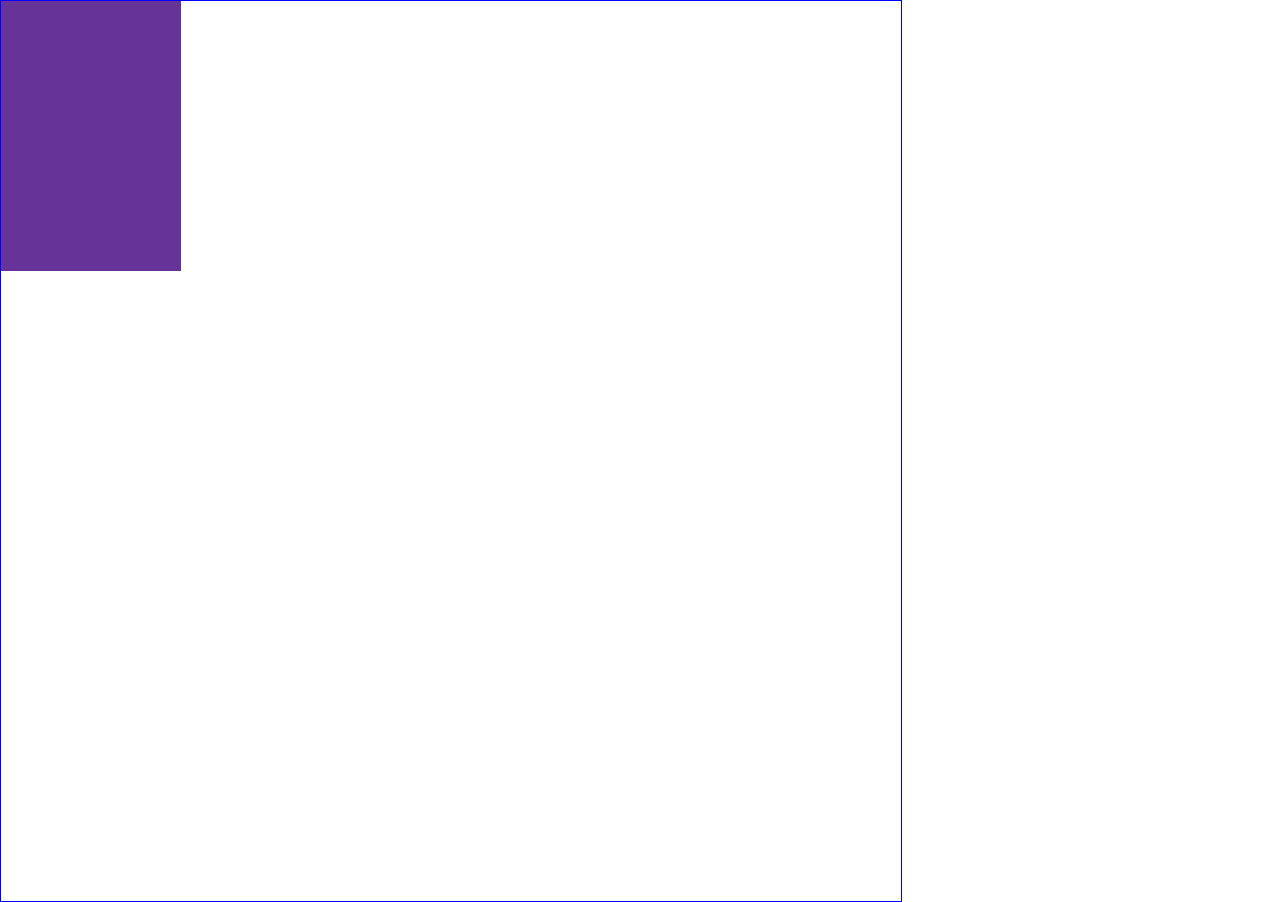
==== main.html @ a9f19c07 "first commit" ====
<!DOCTYPE html>
<html lang="en">
<head>
    <meta charset="UTF-8">
    <meta http-equiv="X-UA-Compatible" content="IE=edge">
    <meta name="viewport" content="width=device-width, initial-scale=1.0">
    <title>Document</title>
    <link rel="stylesheet" href="main.css">
</head>
<body>
  <div class="container">
    <div class="box"></div>
  </div> 
</body>
</html>
---- main.css ----
*{
    padding:0;
    margin: 0;
}
.container{
    height:100vh;
    width:100vh;
    /* background-color: red; */
    border:1px solid blue;
}
.box{
    height:30%;
    width:20%;
    background-color:rebeccapurple;
}
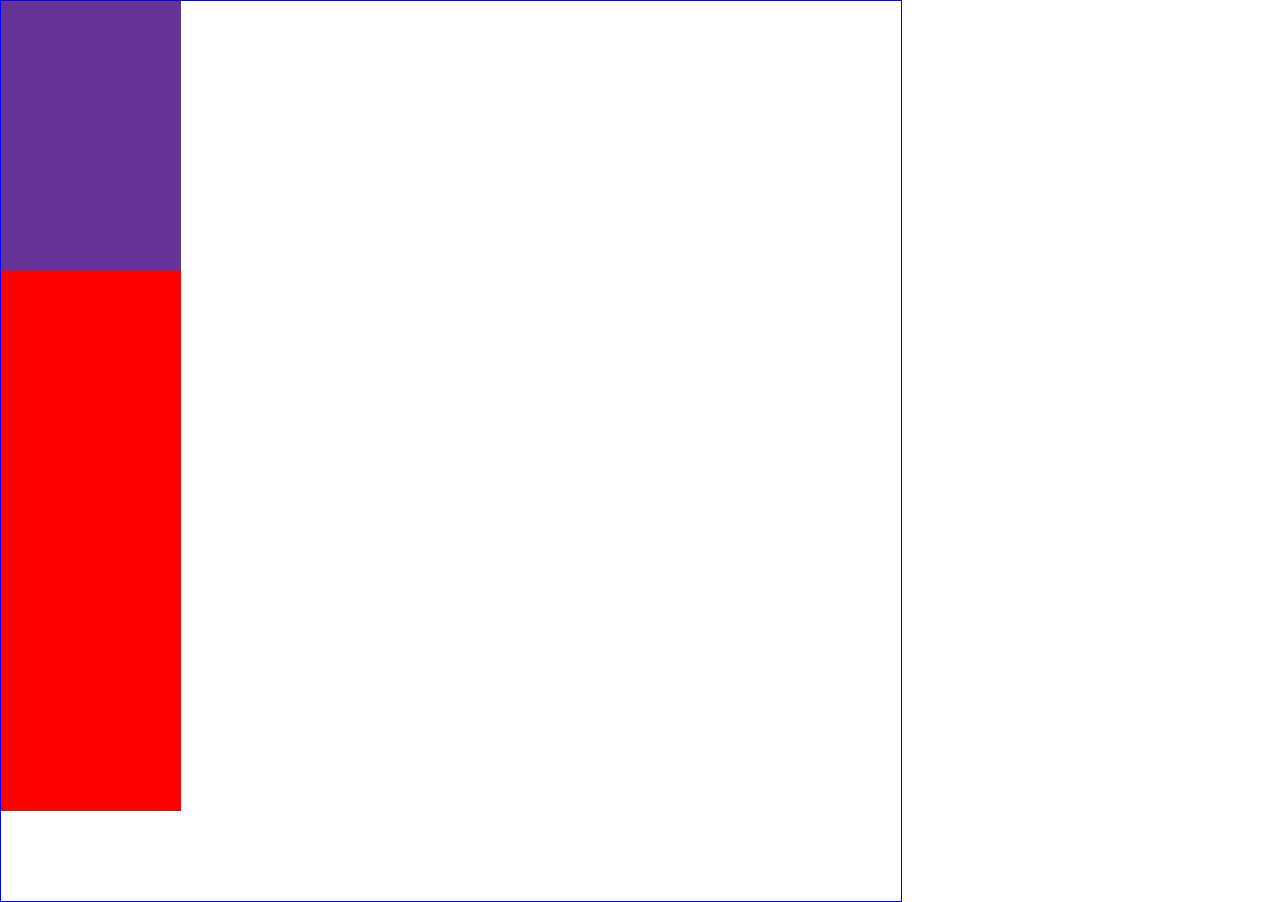
==== commit 5067b660: "third commit" ====
--- a/main.html
+++ b/main.html
@@ -9,7 +9,10 @@
 </head>
 <body>
   <div class="container">
-    <div class="box"></div>
+    <div class="box">
+    </div>
+    <div class="box1"></div>
+      <div class="box1"></div>
   </div> 
 </body>
 </html>--- a/main.css
+++ b/main.css
@@ -12,4 +12,9 @@
     height:30%;
     width:20%;
     background-color:rebeccapurple;
-}+}
+.box1{
+    height:30%;
+    width:20%;
+    background-color:red;
+}
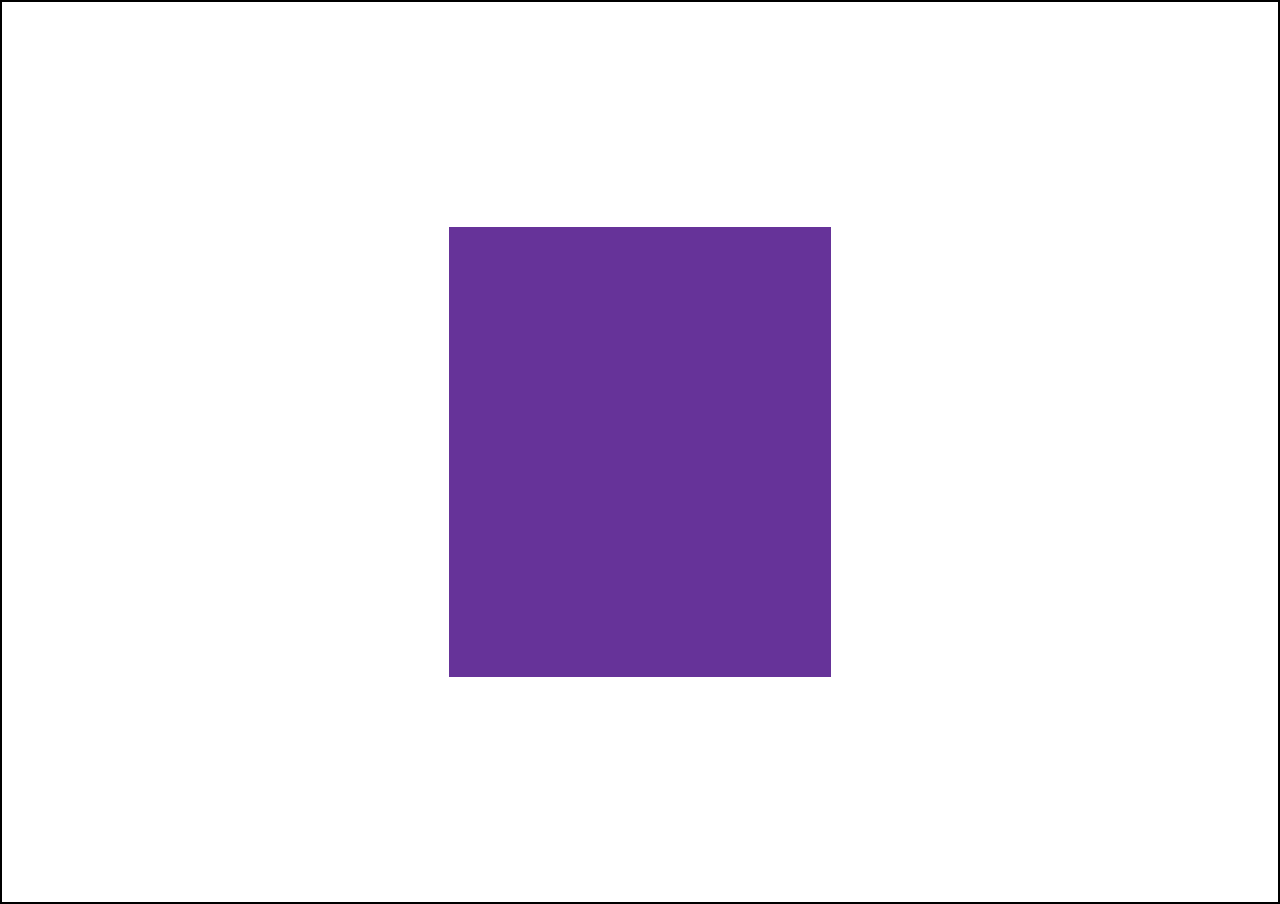
==== commit d6d21f27: "fifth commit" ====
--- a/main.html
+++ b/main.html
@@ -8,11 +8,8 @@
     <link rel="stylesheet" href="main.css">
 </head>
 <body>
-  <div class="container">
-    <div class="box">
-    </div>
-    <div class="box1"></div>
-      <div class="box1"></div>
-  </div> 
+  <div class="container flex">
+    <div class="box "></div>
+ </div>
 </body>
 </html>--- a/main.css
+++ b/main.css
@@ -4,17 +4,28 @@
 }
 .container{
     height:100vh;
-    width:100vh;
+    /* width:100vw; */
     /* background-color: red; */
-    border:1px solid blue;
+    border:2px solid black;
+    display:flex;
+    justify-content: center;
+    align-items: center;
 }
+
 .box{
-    height:30%;
-    width:20%;
+    height:50%;
+    width:30%;
     background-color:rebeccapurple;
 }
-.box1{
+.flex{
+    display:flex;
+    flex-direction:column;
+    flex-wrap: wrap;
+    /* justify-content: flex-end;
+    align-items: flex-end; */
+}
+/* .box1{
     height:30%;
     width:20%;
     background-color:red;
-}
+} */
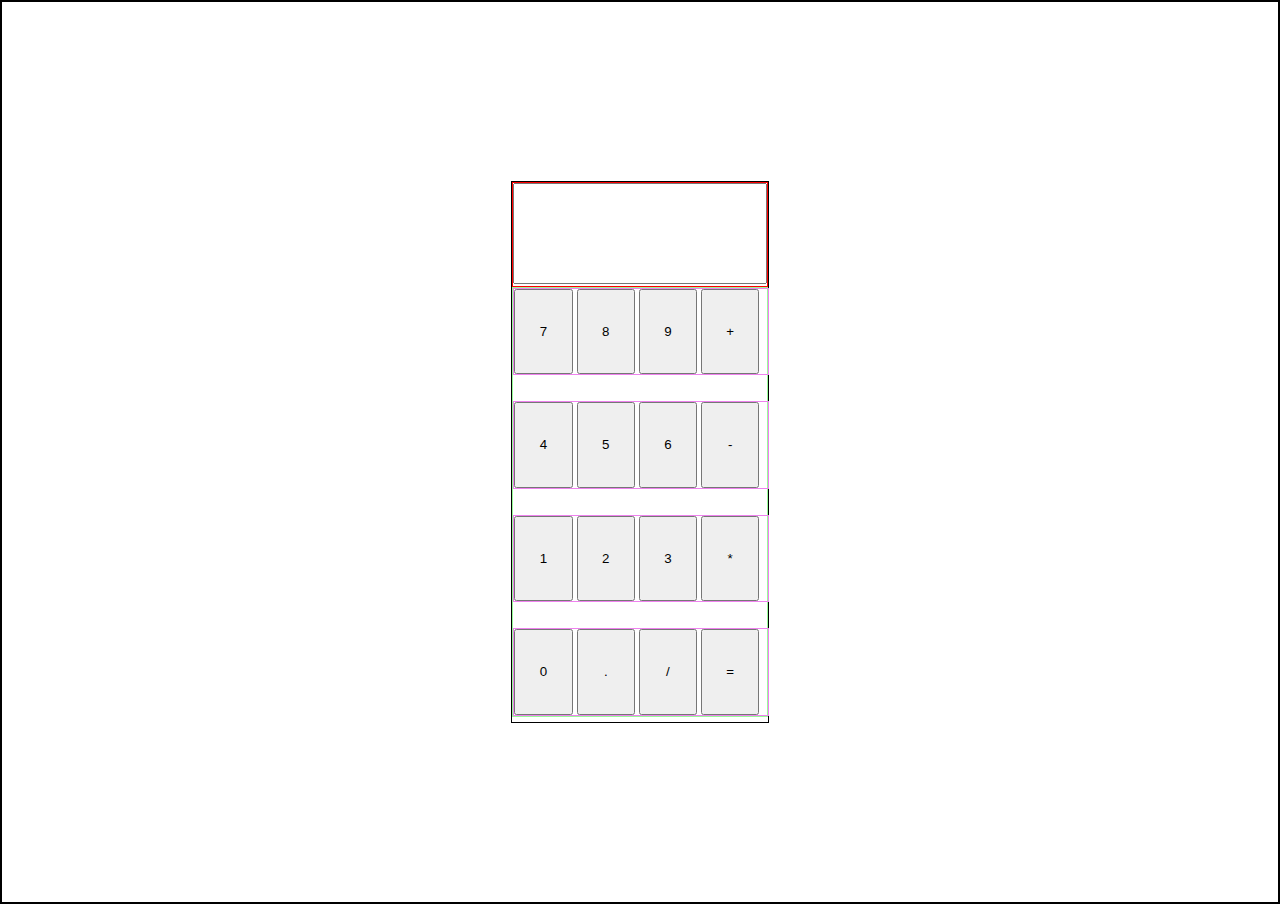
==== commit 12ab84f7: "sixth commit" ====
--- a/main.html
+++ b/main.html
@@ -9,7 +9,37 @@
 </head>
 <body>
   <div class="container flex">
-    <div class="box "></div>
+    <div class="box">
+      <div class="box1">
+        <input type="text" id="input" name="display">
+      </div>
+      <div class="box2 flex1">
+        <div class="box3">
+          <button class="button">7</button>
+          <button class="button">8</button>
+          <button class="button">9</button>
+          <button class="button">+</button> 
+        </div>
+        <div class="box3">
+          <button class="button">4</button>
+          <button class="button">5</button>
+          <button class="button">6</button>
+          <button class="button">-</button> 
+        </div>
+        <div class="box3">
+          <button class="button">1</button>
+          <button class="button">2</button>
+          <button class="button">3</button>
+          <button class="button">*</button> 
+        </div>
+        <div class="box3">
+          <button class="button">0</button>
+          <button class="button">.</button>
+          <button class="button">/</button>
+          <button class="button">=</button> 
+        </div>
+      </div>
+   </div>
  </div>
 </body>
 </html>--- a/main.css
+++ b/main.css
@@ -13,10 +13,16 @@
 }
 
 .box{
-    height:50%;
-    width:30%;
-    background-color:rebeccapurple;
+    height:60%; 
+    width: 20%;
+    /* background-color:rebeccapurple; */
+    border: 1px solid black;
 }
+@media screen and (max-width:900px){
+    .box{
+        display: block;
+     }  
+} 
 .flex{
     display:flex;
     flex-direction:column;
@@ -24,8 +30,31 @@
     /* justify-content: flex-end;
     align-items: flex-end; */
 }
-/* .box1{
-    height:30%;
-    width:20%;
-    background-color:red;
-} */
+.box1{
+    height: 19%;
+    border: 1px solid red;
+}
+.box2{
+    height:79.3%;
+    border: 1px solid palegreen ;
+}
+#input{
+   height: 94.3%;
+    width:98.5%;
+}
+.box3{
+    height:20%;
+    width:100%;
+    border:1px solid violet;
+    /* display: flex; */
+    /* border-spacing: 10px 10px; */
+}
+.flex1{
+    display: flex;
+    flex-direction: column;
+    justify-content: space-between;
+}
+.button{
+    height:100%;
+    width:23%;
+}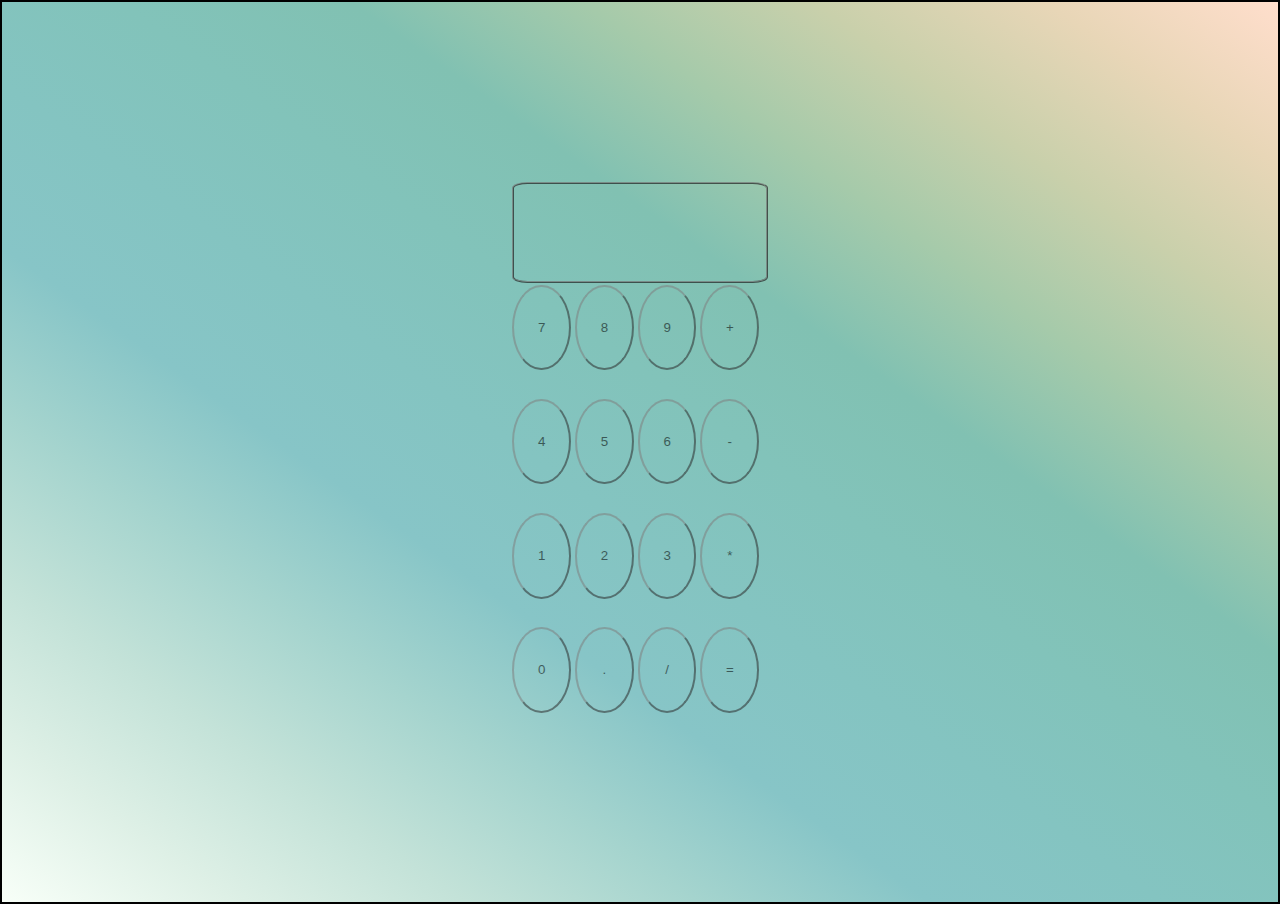
==== commit 7d7144e9: "newly commit" ====
--- a/main.html
+++ b/main.html
@@ -4,7 +4,7 @@
     <meta charset="UTF-8">
     <meta http-equiv="X-UA-Compatible" content="IE=edge">
     <meta name="viewport" content="width=device-width, initial-scale=1.0">
-    <title>Document</title>
+    <title>calculator</title>
     <link rel="stylesheet" href="main.css">
 </head>
 <body>
@@ -15,28 +15,29 @@
       </div>
       <div class="box2 flex1">
         <div class="box3">
-          <button class="button">7</button>
-          <button class="button">8</button>
-          <button class="button">9</button>
-          <button class="button">+</button> 
+          <input type="button" value="7" id="button"></button>
+          <input type="button" value="8" id="button"></button>
+          <input type="button" value="9" id="button"></button>
+          <input type="button" value="+" id="button"></button>
+           
         </div>
         <div class="box3">
-          <button class="button">4</button>
-          <button class="button">5</button>
-          <button class="button">6</button>
-          <button class="button">-</button> 
+          <input type="button" value="4" id="button"></button>
+          <input type="button" value="5" id="button"></button>
+          <input type="button" value="6" id="button"></button>
+          <input type="button" value="-" id="button"></button>
         </div>
         <div class="box3">
-          <button class="button">1</button>
-          <button class="button">2</button>
-          <button class="button">3</button>
-          <button class="button">*</button> 
+          <input type="button" value="1" id="button"></button>
+          <input type="button" value="2" id="button"></button>
+          <input type="button" value="3" id="button"></button>
+          <input type="button" value="*" id="button"></button>
         </div>
         <div class="box3">
-          <button class="button">0</button>
-          <button class="button">.</button>
-          <button class="button">/</button>
-          <button class="button">=</button> 
+          <input type="button" value="0" id="button"></button>
+          <input type="button" value="." id="button"></button>
+          <input type="button" value="/" id="button"></button>
+          <input type="button" value="=" id="button"></button>
         </div>
       </div>
    </div>
--- a/main.css
+++ b/main.css
@@ -10,13 +10,17 @@
     display:flex;
     justify-content: center;
     align-items: center;
+    /* background: linear-gradient(#2196f3 , #e91e63); */
+    background-image: linear-gradient(to right top, #f8fff8, #def0e6, #c3e2d8, #a5d4ce, #87c5c7, #84c4c1, #82c3ba, #81c1b2, #a5caaa, #c9d0ab, #e8d6b7, #ffdecc);
+    /* background: ; */
 }
 
 .box{
     height:60%; 
     width: 20%;
     /* background-color:rebeccapurple; */
-    border: 1px solid black;
+    /* border: 1px solid black; */
+    /* background-image: linear-gradient(to right top, #082b5a, #0f2d5c, #152f5d, #1a325f, #1e3461, #203665, #213968, #233b6c, #223e73, #20427a, #1d4582, #194989); */
 }
 @media screen and (max-width:900px){
     .box{
@@ -32,29 +36,49 @@
 }
 .box1{
     height: 19%;
-    border: 1px solid red;
+    /* border: 1px solid red; */
+
 }
 .box2{
     height:79.3%;
-    border: 1px solid palegreen ;
+    /* border: 1px solid rgb(145, 143, 143) ; */
+    /* background-color: #3D1766; */
+    opacity: 0.9;
 }
 #input{
    height: 94.3%;
     width:98.5%;
+    /* background-color: #3D1766; */
+    /* background-color: #69e4cf; */
+    opacity: 0.7;
+    background: transparent;
+    border-radius: 6%;
+    border-style: ridge;
 }
 .box3{
     height:20%;
     width:100%;
-    border:1px solid violet;
+    /* border:1px solid violet; */
     /* display: flex; */
+    
     /* border-spacing: 10px 10px; */
+    /* background-color: #3D1766; */
+    /* background: linear-gradient(#2196f3 , #e91e63); */
+    gap:10px;
 }
 .flex1{
     display: flex;
     flex-direction: column;
     justify-content: space-between;
+    align-items:stretch;
+    gap:10px
 }
-.button{
+#button{
     height:100%;
     width:23%;
+    border-radius:50% ;   
+    background-color:#4FFBDF;
+    opacity: 0.6;
+    border-color: gray;
+    background: transparent;
 }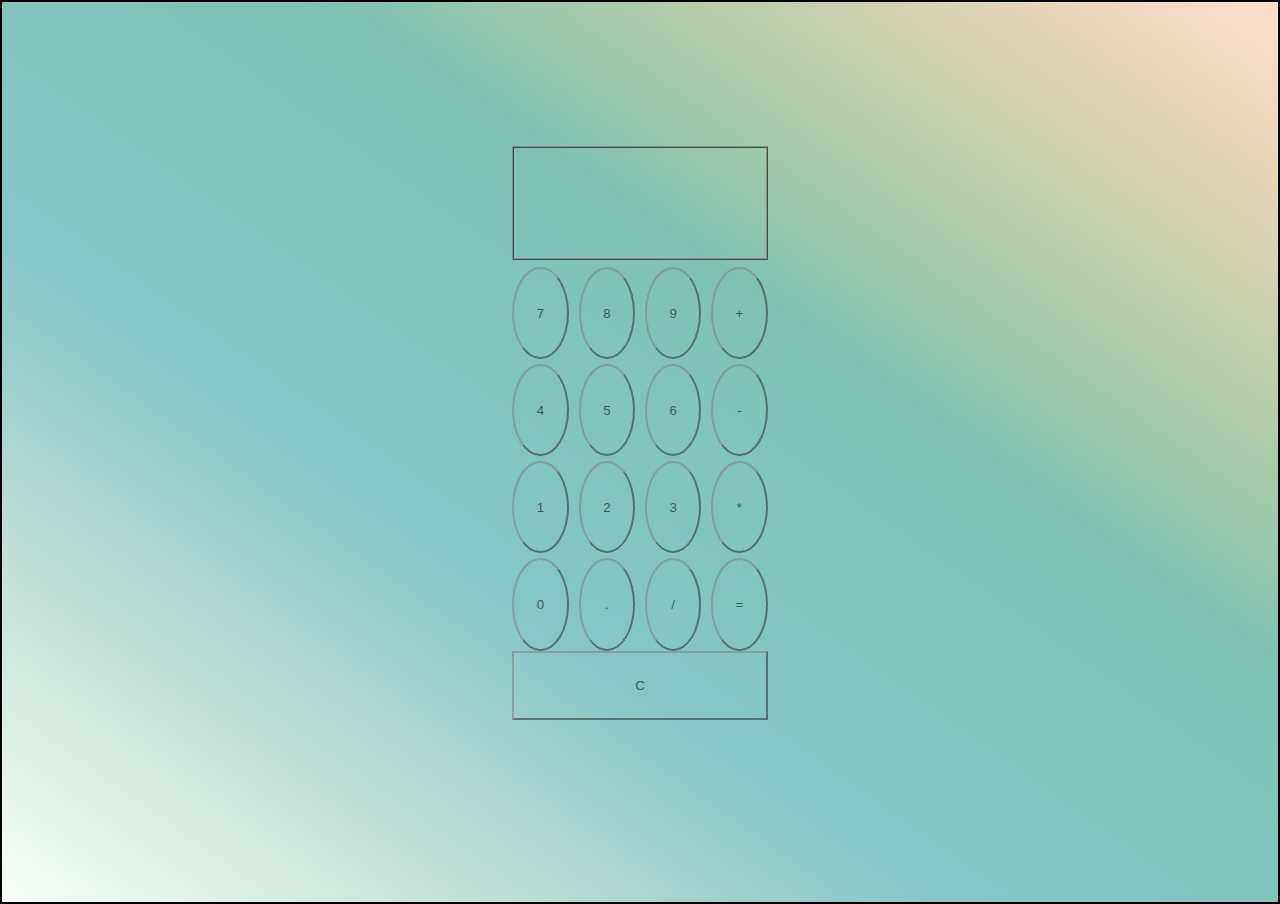
==== commit e80563a9: "newly commit" ====
--- a/main.html
+++ b/main.html
@@ -11,36 +11,54 @@
   <div class="container flex">
     <div class="box">
       <div class="box1">
-        <input type="text" id="input" name="display">
+        <input type="text" class='screen' id="input" name="display" >
       </div>
       <div class="box2 flex1">
-        <div class="box3">
-          <input type="button" value="7" id="button"></button>
-          <input type="button" value="8" id="button"></button>
-          <input type="button" value="9" id="button"></button>
-          <input type="button" value="+" id="button"></button>
-           
+        <div class="box3 flex2" >
+          <button class="button">7</button>
+          <button class="button">8</button>
+          <button class="button">9</button>
+          <button class="button">+</button>
+          <!-- <input type="button" class="button" value="7" id="7"> 
+          <input type="button" class="button" value="8" id="8">
+          <input type="button" class="button" value="9" id="9">
+          <input type="button" class="button" value="+" id="+"> -->
         </div>
-        <div class="box3">
-          <input type="button" value="4" id="button"></button>
-          <input type="button" value="5" id="button"></button>
-          <input type="button" value="6" id="button"></button>
-          <input type="button" value="-" id="button"></button>
+        <div class="box3 flex2">
+          <button class="button">4</button>
+          <button class="button">5</button>
+          <button class="button">6</button>
+          <button class="button">-</button>
+          <!-- <input type="button" class="button" value="4" id="4">
+          <input type="button" class="button" value="5" id="5"> 
+          <input type="button" class="button" value="6" id="6"> 
+          <input type="button" class="button" value="-" id="-"> -->
         </div>
-        <div class="box3">
-          <input type="button" value="1" id="button"></button>
-          <input type="button" value="2" id="button"></button>
-          <input type="button" value="3" id="button"></button>
-          <input type="button" value="*" id="button"></button>
+        <div class="box3 flex2">
+          <button class="button">1</button>
+          <button class="button">2</button>
+          <button class="button">3</button>
+          <button class="button">*</button>          
+          <!-- <input type="button" class="button" value="1" id="1">
+          <input type="button" class="button" value="2" id="2">
+          <input type="button" class="button" value="3" id="3">
+          <input type="button" class="button" value="*" id=""> -->
         </div>
-        <div class="box3">
-          <input type="button" value="0" id="button"></button>
-          <input type="button" value="." id="button"></button>
-          <input type="button" value="/" id="button"></button>
-          <input type="button" value="=" id="button"></button>
+        <div class="box3 flex2">
+          <button class="button">0</button>
+          <button class="button">.</button>
+          <button class="button">/</button>
+          <button class="button">=</button>
+          <!-- <input type="button" class="button" value="." id="."> 
+          <input type="button" class="button" value="/" id="/"> 
+          <input type="button" class="button" value="=" id="=">  -->
+        </div>
+        <div class="box4 flex4">
+          <input type="button" class="button" value="C" id="C">
         </div>
       </div>
    </div>
  </div>
+ <script src="cal.js"></script>
 </body>
 </html>--- a/main.css
+++ b/main.css
@@ -16,8 +16,9 @@
 }
 
 .box{
-    height:60%; 
+    height:68%; 
     width: 20%;
+    
     /* background-color:rebeccapurple; */
     /* border: 1px solid black; */
     /* background-image: linear-gradient(to right top, #082b5a, #0f2d5c, #152f5d, #1a325f, #1e3461, #203665, #213968, #233b6c, #223e73, #20427a, #1d4582, #194989); */
@@ -52,7 +53,7 @@
     /* background-color: #69e4cf; */
     opacity: 0.7;
     background: transparent;
-    border-radius: 6%;
+    border-radius: 0%;
     border-style: ridge;
 }
 .box3{
@@ -66,19 +67,40 @@
     /* background: linear-gradient(#2196f3 , #e91e63); */
     gap:10px;
 }
+
 .flex1{
     display: flex;
     flex-direction: column;
-    justify-content: space-between;
-    align-items:stretch;
-    gap:10px
+    justify-content: flex-start;
+    align-items:flex-start;
+    gap:0px;
 }
-#button{
-    height:100%;
+.flex2{
+    display: flex;
+    flex-direction: row;
+    justify-content: flex-end;
+    align-items: flex-end;
+}
+.button{
+    height:95%;
     width:23%;
     border-radius:50% ;   
     background-color:#4FFBDF;
     opacity: 0.6;
     border-color: gray;
     background: transparent;
+}
+.box4{
+    height:15%;
+    width:100%;
+    /* border:1px solid violet; */
+}
+#C{
+    /* height: %; */
+    width:100%;
+    border-radius: 0%;
+}
+.flex4{
+    display: flex;
+    bottom:10px;
 }